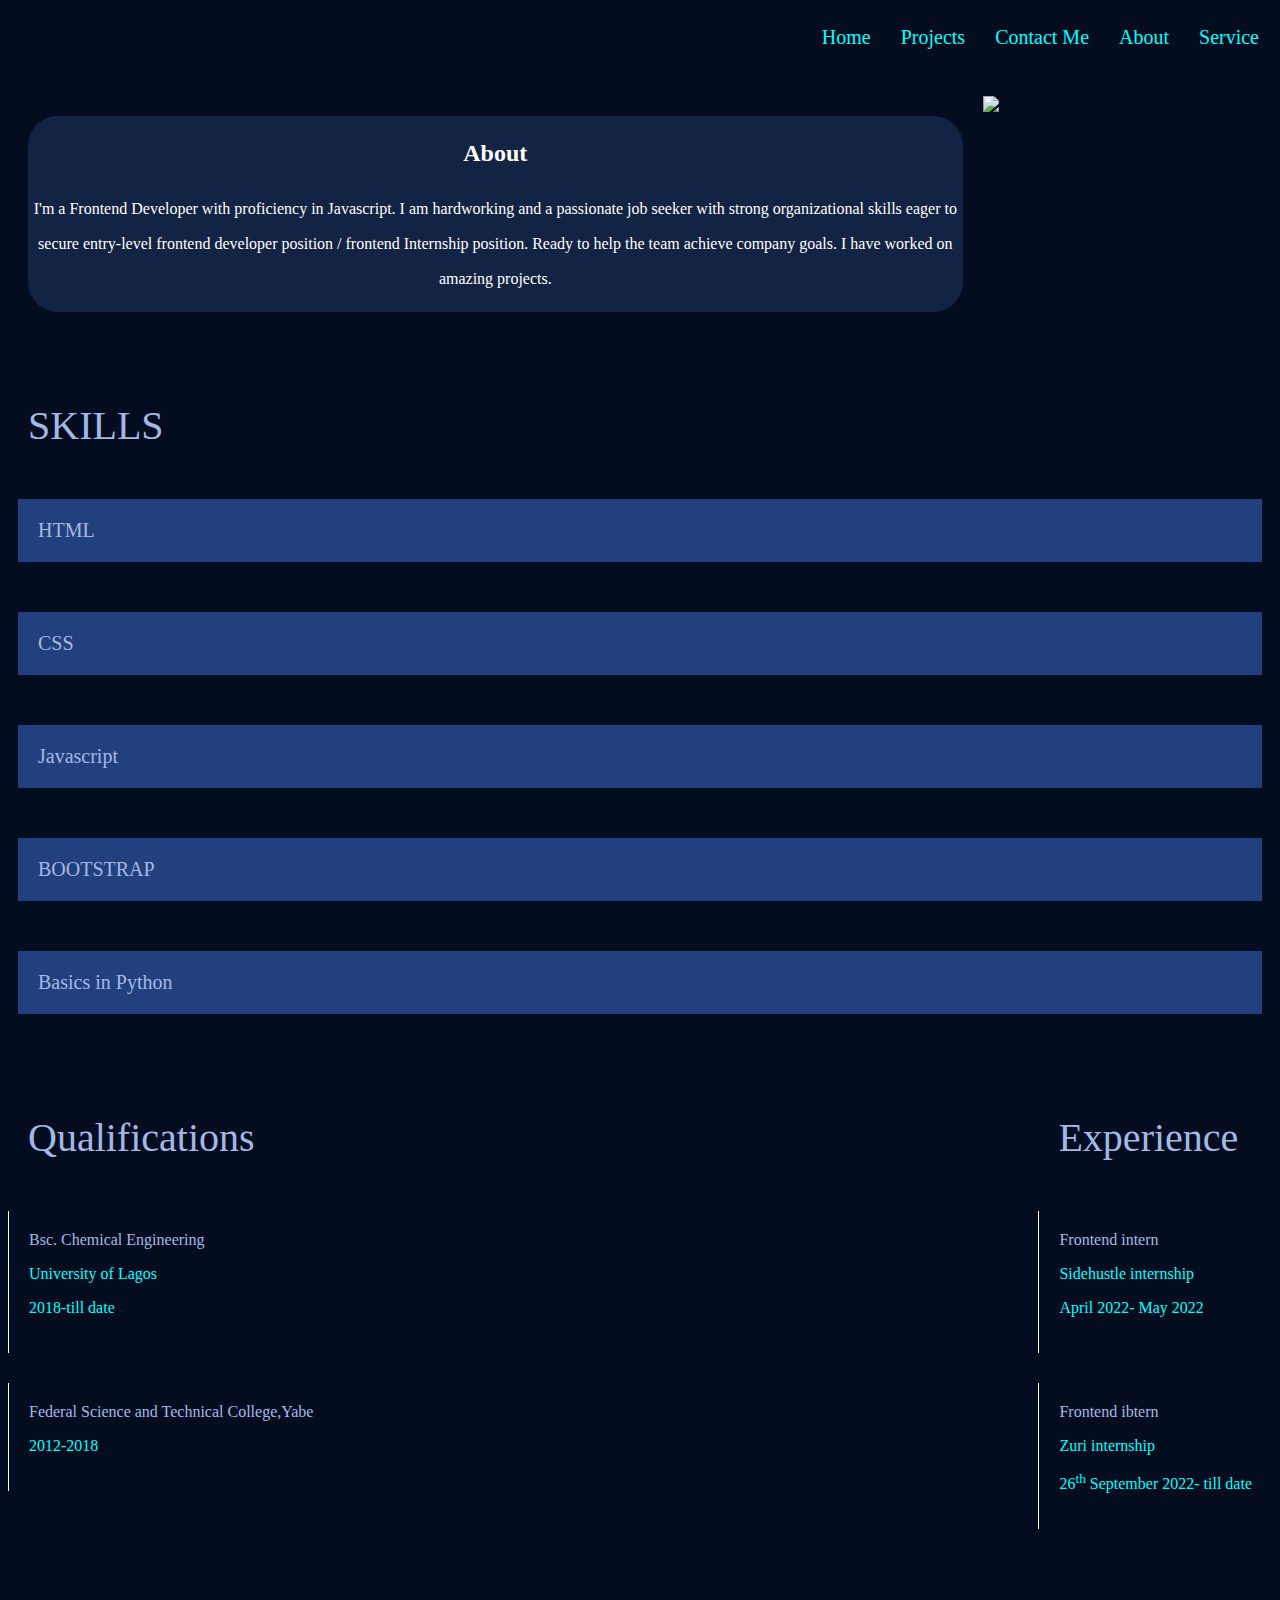
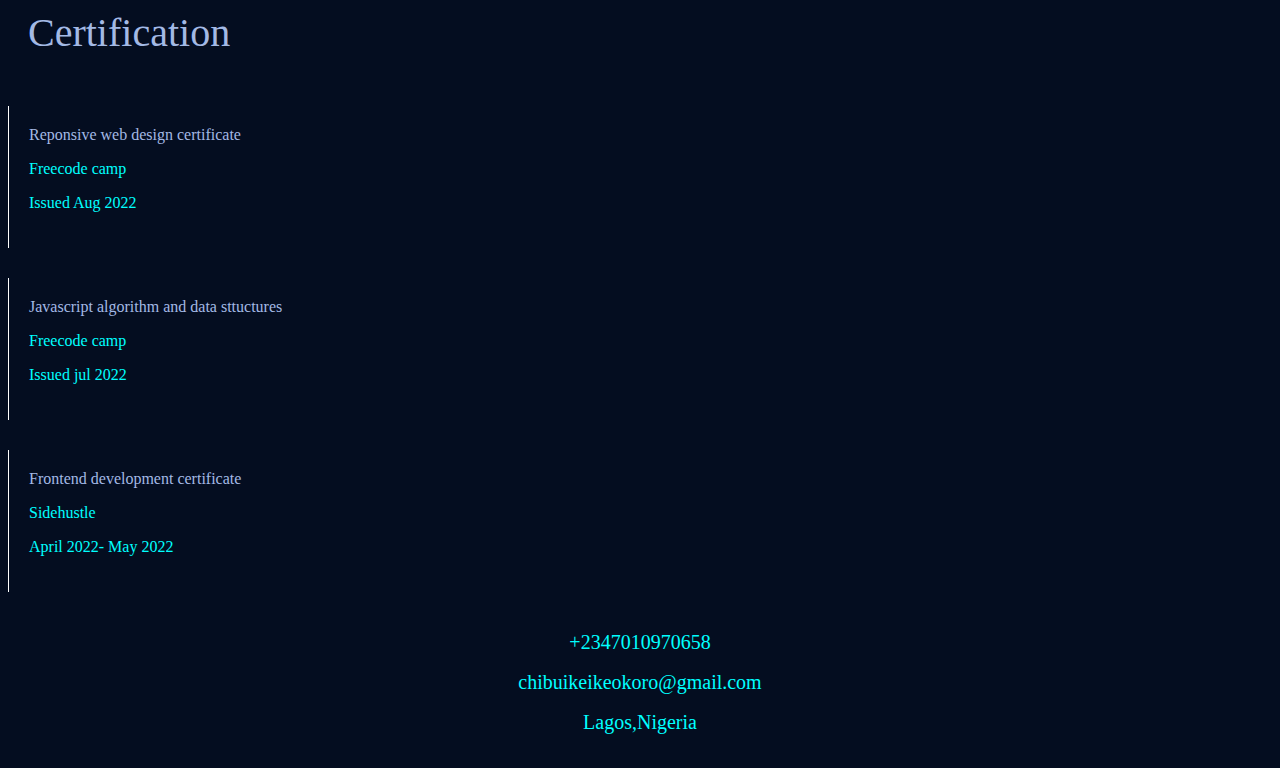
==== about.html @ 89578a20 "files" ====
<!doctype html>
<html>
  <head>
  <title>Portfolio</title>  
   <link rel="stylesheet" href="https://use.fontawesome.com/releases/v5.8.1/css/all.css" integrity="sha384-50oBUHEmvpQ+1lW4y57PTFmhCaXp0ML5d60M1M7uH2+nqUivzIebhndOJK28anvf" crossorigin="anonymous">
     <link rel="stylesheet" href="free.css">
     
    
  </head>
  <body>
    <header>
      <div class="div hid">
        <i class="fa fa-bars"></i>
      </div>
      <br>
      <nav>
        <a href="index.html">Home</a>
        <a href="projects.html">Projects</a>
        <a href="contac.html">Contact Me</a>
        <a href="about.html">About</a>
        <a href="service.html">Service </a>
      </nav>
    </header>
    <script src="port.js">
    </script>
    <div class="about-di">
    <main class=" about-main">
   
      <p>
           <h2>
        About
      </h2>
        I'm a Frontend Developer with proficiency in Javascript.  <div class="dive">

        <div>
          <a href="https://github.com/chibuikes">
        <i class="fab fa-github"></i>
        </a>
      </div>
        <div>
          <a href="
https://www.linkedin.com/in/chibuike-ikeokoro-70377b234">
    <i class="fab fa-linkedin"></i>
    </a>
      </div>
        <div>
          <a href="
https://twitter.com/chibuikeikeoko5?t=gNEnX1745CZD3YQHbOKIAQ&s=08
">
    <i class='fab fa-twitter'></i>
    </a>
      </div>
    </div>I am  hardworking and a passionate job seeker with strong organizational skills eager to secure entry-level frontend developer position / frontend Internship position. Ready to help the team achieve company goals. I have worked on amazing projects.
      </p>
      </main>
       <img src="https://encrypted-tbn0.gstatic.com/images?q=tbn:ANd9GcTX9Qdp9OLLl7xzdfwaSNU_ygG9fHAGkSoWJA&usqp=CAU" sc="chibuike.jpg" class="about-img">
       
    </div>
  
   <div class="about-flex">
      <div class="skill-p2">SKILLS</div>
     <div class="skill-ma">HTML
     </div>
      <div class="skill-ma">CSS
     </div>
      <div class="skill-ma">Javascript
     </div>
   </div>

      
   <div class="skill-flex">
     <div class="skill-ma">BOOTSTRAP
     </div>
      <div class="skill-ma">Basics in Python
     </div>
      
   </div>
   
   
   
   
   
   <div class="qua-div">
<div>
   <div class="skill-p2">Qualifications</div>
 <div class="skill-b">
   Bsc. Chemical Engineering
   <div class="skill-d">
     <p>University of Lagos</p>
       <p>2018-till date</p>
   </div>
 </div>
 
  <div class="skill-b">
   Federal Science and Technical College,Yabe
   <div class="skill-d">
       <p>2012-2018</p>
   </div>
 </div>
</div>



     <div>
        <div class="skill-p2">Experience</div>
 <div class="skill-b">
   Frontend intern
   <div class="skill-d">
     <p>Sidehustle internship</p>
       <p>April 2022- May 2022</p>
   </div>
 </div>
 
  <div class="skill-b">
   Frontend ibtern
   <div class="skill-d">
     <p>Zuri internship</p>
       <p>26<sup>th</sup> September 2022- till date</p>
   </div>
 </div>
     </div>
     
     </div>
     
     
     <div>
        <div class="skill-p2">Certification</div>
 <div class="skill-b">
   Reponsive web design certificate
   <div class="skill-d">
     <p>Freecode camp</p>
       <p>Issued Aug 2022</p>
   </div>
 </div>
 
  <div class="skill-b">
   Javascript algorithm and data sttuctures
   <div class="skill-d">
     <p>Freecode camp</p>
       <p>Issued jul 2022</p>
   </div>
 </div>
 
  <div class="skill-b">
  Frontend development certificate
   <div class="skill-d">
     <p>Sidehustle</p>
       <p>April 2022- May 2022</p>
   </div>
 </div>
     </div>
     
     
     
     
       <footer>
    
      <div class="about-div">
          <div>
            <i class="fas fa-phone"></i> +2347010970658
          </div>
          <div>
     chibuikeikeokoro@gmail.com
          </div>
          <div>
            Lagos,Nigeria
          </div>
        </div>
        </footer>
       <br>
       
  </body>
</html>
---- free.css ----
@media(max-width:500px){
    nav{
    
      display:none;
    }
    span{
   color:hsla(220.6,6.5%,77%,0.99);
      }
    .hid{
      display:block;
    }
    a{
      text-align:center;
      margin:auto;
      display:block;
      font-weight:500;
      text-decoration: none;
      font-size:20px;
      color:cyan;
      margin:0px 3px;
    }
    body{
      background:hsl(227.3,100%,5%);
    }
    .hide{
      display:block;
    }
    
    body{
        background:hsl(220.6,76.5%,7%);
      color:cyan;
      }
      .input{
        color:cyan;
        background:hsla(220.6,56.5%,17%,0.99);
        margin:10px 20px;
        height:30px;
        padding:9px;
        width:80vw;
        border-color:hsla(220.6,56.5%,17%,0.99);
      }
      .textarea{
        height:100px;
        margin:20px;
        padding :10px;
        width:80vw;
        background:hsla(220.6,56.5%,17%,0.99);
      border-color:hsla(220.6,56.5%,17%,0.99);;
      color:cyan;
      }
      .button{
        background:none;
        border:1px solid rgb(0,243,255);
        color:rgb(0,243,255);
        padding: 15px 25px;
        width:80vw;
        margin:20px;
        font-size:20px;
      }
      .dive{
        position:fixed;
        right:0px;
       bottom:20vh;
       color:cyan;
      }
    
      .center{
        margin:20px;
        font-size:20px;
      }
      i{
        color:cyan;
        margin:5px 0px;
        font-size:20px;
      }
       .home-h1{
      font-size:75px;
      margin:10px;
    }
    .home-btag{
      font-size:50px;
    color:hsl(220.6,56.5%,77%);
      
    }
    .home-div{
      display:block;
    color:hsl(220.6,56.5%,77%);
      font-family:monospace;
      font-size:20px;
    
    }
    .home-sec{
      nargin-left:30px
    }
       .proj-div{
        background:hsla(220.6,56.5%,17%,0.99);
        display:flex;
        flex-direction:column;
        margin:20px;
        height:450px;
      }
      .proj-p{
        font-size:20px;
        padding:9px;
        line-height:35px;
 height:50%;
        
      }
      .proj-img{
        height:70%;
        
      }
        .proj-div1{
        margin:200px 0px;
      }
        .proj-h3{
        font-size:30px;
        margin-bottom:-100px;
      }
    
       .about-div{
      text-align:center;
        font-size:20px;
        line-height:40px;
      }
      .about-main{
        color:white;
        
        background:hsla(220.6,56.5%,17%,0.99);
        margin:20px;
        border-radius:30px;
        text-align:center;
        line-height:35px
        
      }
      footer{
        margin:20px 0px;
      }
      .div{
        color:cyan;
      }
      .about-img{
        border:1px solid cyan;
        position:relative;
        left:30px;
        top:20px;
      }
        .skill-ma{
         background:hsla(220.6,56.5%,32%,0.99);
        font-size:20px;
         margin:50px 10px;
         color:hsl(220.6,56.5%,77%);
         padding:20px;
         
       }
       .skill-p2{
         margin:50px 20px;
         color:hsl(220.6,56.5%,77%);
         font-weight:500;
         font-size:40px;
         
       }
       .skill-b{
         border-left:1px solid white;
         padding:20px;
        color:hsl(220.6,56.5%,77%);
        margin:30px 0px;
       }
       .skill-d{
         color:cyan;
       }
        .service-div,b{
        text-align:center;
        margin:10px;
      }
      .service-div1{
        text-align:center;
        background:hsla(220.6,56.5%,20%,0.99);
        font-size:20px;
        padding:20px;
        margin:20px;
      }
  }
    @media(min-width:520px){
      nav{
  float:right;
  
    }
    a{
      font-size:20px;
      font-weight:400;
      text-decoration: none;
      color:cyan;
      margin:0px 13px;
    }
    body{
        background:hsl(220.6,76.5%,7%);
        color:cyan;
      }
      .input{
        font-size:30px;
        color:cyan;
        background:hsla(220.6,56.5%,17%,0.99);
        margin:10px 20px;
        height:30px;
        padding:9px;
        width:80vw;
        border-color:hsla(220.6,56.5%,17%,0.99);
      }
      .textarea{
        height:100px;
        margin:20px;
        padding :10px;
        width:80vw;
        font-size:30px;
        background:hsla(220.6,56.5%,17%,0.99);
      border-color:hsla(220.6,56.5%,17%,0.99);
      color:cyan;
      
      }
      .button{
        background:none;
        border:1px solid rgb(0,243,255);
        color:rgb(0,243,255);
        padding: 15px 25px;
        width:80vw;
        margin:20px;
        font-size:30px;
      }
      .dive{
        position:fixed;
        right:20px;
        top:70vh;
        color:cyan;
    
      }
      
      i{
        color:cyan;
        width:50px;
        height:50px;
        margin:25px 0px;
      }
      .center{
        margin:20px;
        font-size:20px;
      }
      .p{
        font-size:30px;
      }
      .hid{
        display:none;
      }
       .home-h1{
      font-size:75px;
      margin:10px;
    }
    .home-btag{
      font-size:50px;
    color:hsl(220.6,56.5%,77%);
      
    }
    .home-div{
      display:block;
    color:hsl(220.6,56.5%,77%);
      font-family:monospace;
      font-size:20px;
    
    }
    .home-sec{
      nargin-left:30px
    }
     .proj-div{
        background:hsla(220.6,56.5%,17%,0.99);
        display:flex;
        justify-content:center;
        width:95vw;
      }
      .proj-p{
        font-size:30px;
        padding:23px;
        width:50%;
        line-height:50px;
        border-radius:30px;
      }
      .proj-img{
        width:50%;
      }
      .proj-div1{
        margin:90px 0px;
      }
      .proj-h3{
        font-size:40px;
      }
        span{
   color:hsla(220.6,6.5%,77%,0.99);;
   font-size:35px;
      }
       
       .div{
        position:fixed;
        right:0px;
      }
      
       .about-main{
        color:white;
        
        background:hsla(220.6,56.5%,17%,0.99);
        margin:20px;
        border-radius:30px;
        text-align:center;
        line-height:35px
        
      }
      
  
      
      .about-div{
      text-align:center;
        font-size:20px;
        line-height:40px;
      }
      .about-di{
        margin:70px 0px;
        display:flex;
        width:100vw;
      }
      .about-img{
        width:50%;
      
      }
        .skill-ma{
         background:hsla(220.6,56.5%,32%,0.99);
        font-size:20px;
         margin:50px 10px;
         color:hsl(220.6,56.5%,77%);
         padding:20px;
         
       }
       .skill-p2{
         margin:50px 20px;
         color:hsl(220.6,56.5%,77%);
         font-weight:500;
         font-size:40px;
         
       }
       .skill-b{
         border-left:1px solid white;
         padding:20px;
        color:hsl(220.6,56.5%,77%);
        margin:30px 0px;
       }
       .skill-d{
         color:cyan;
       }
        .qua-div{
          display:flex;
          justify-content:space-between ;
        }
             .service-div,b{
        text-align:center;
        margin:10px;
      }
      .service-div1{
        text-align:center;
        background:hsla(220.6,56.5%,20%,0.99);
        font-size:20px;
        padding:20px;
        margin:20px;
      }
    
      .service-flex{
        display:flex;
      }

    }
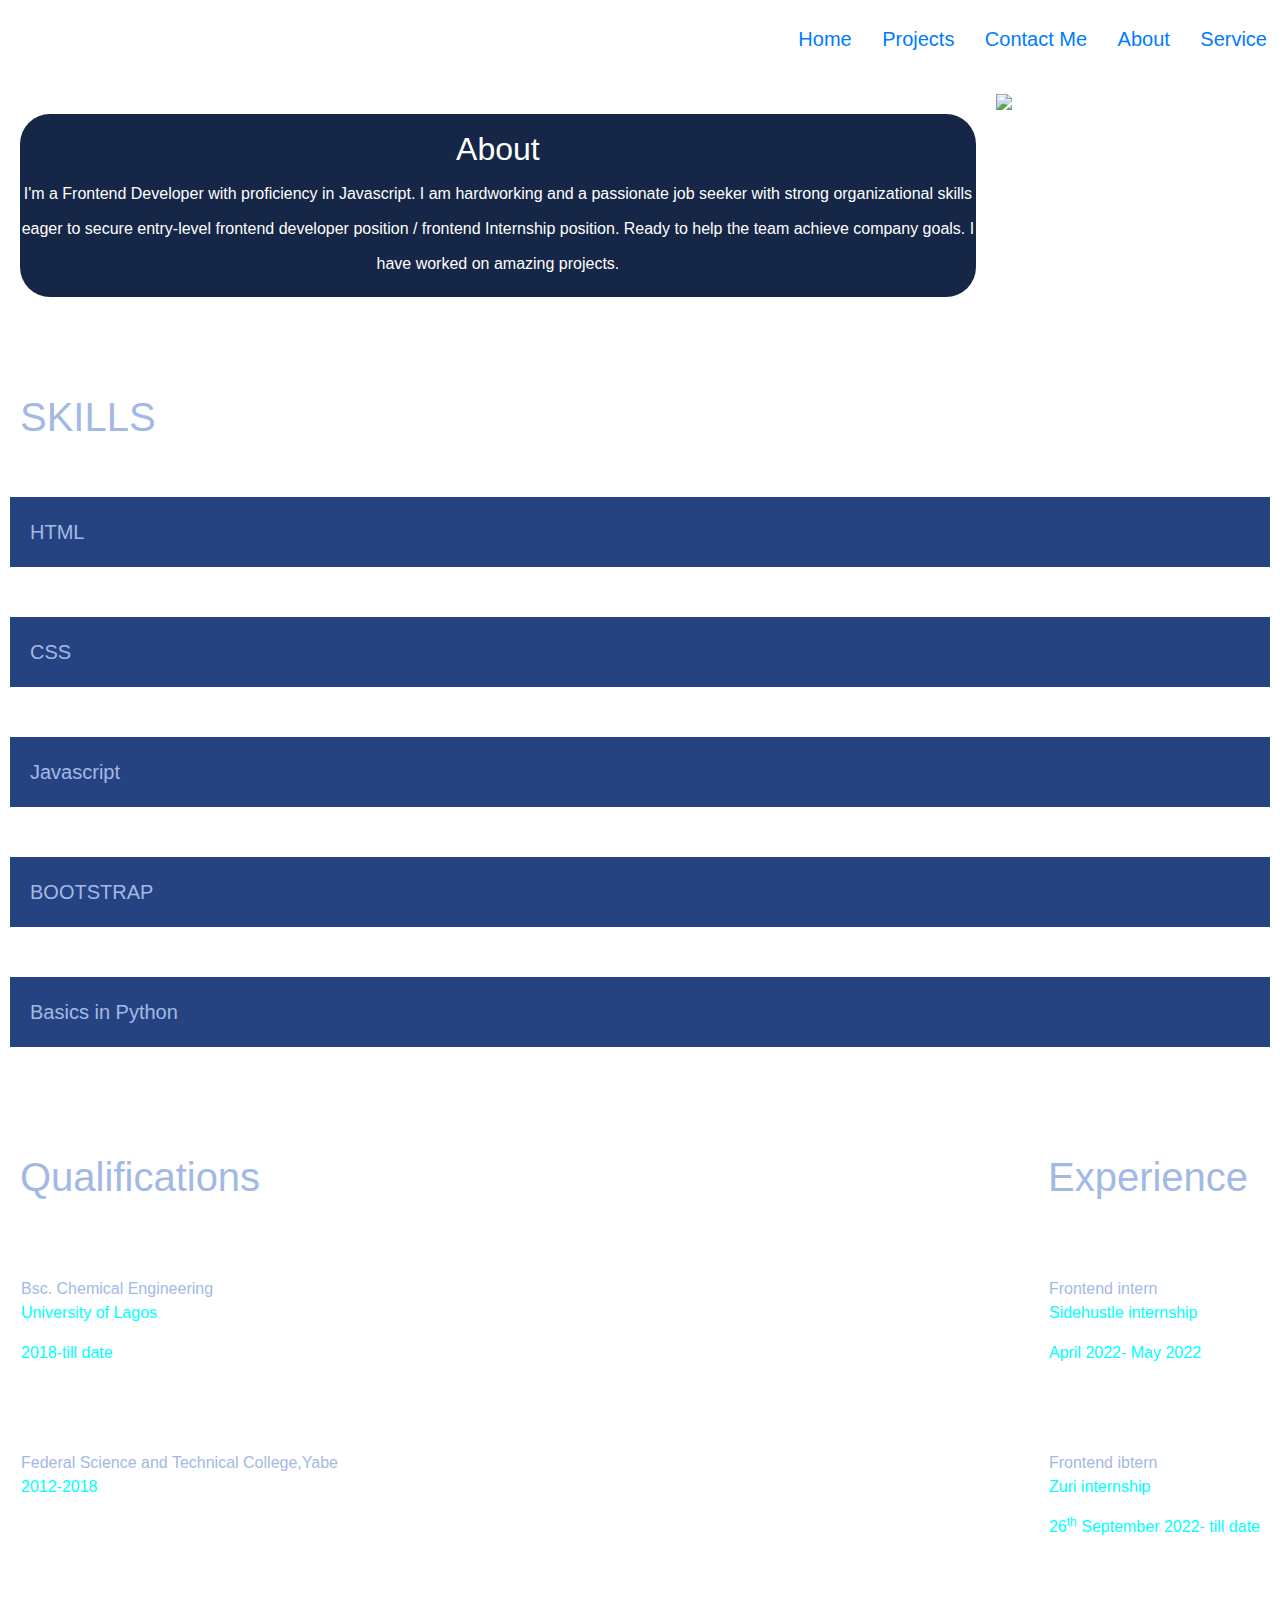
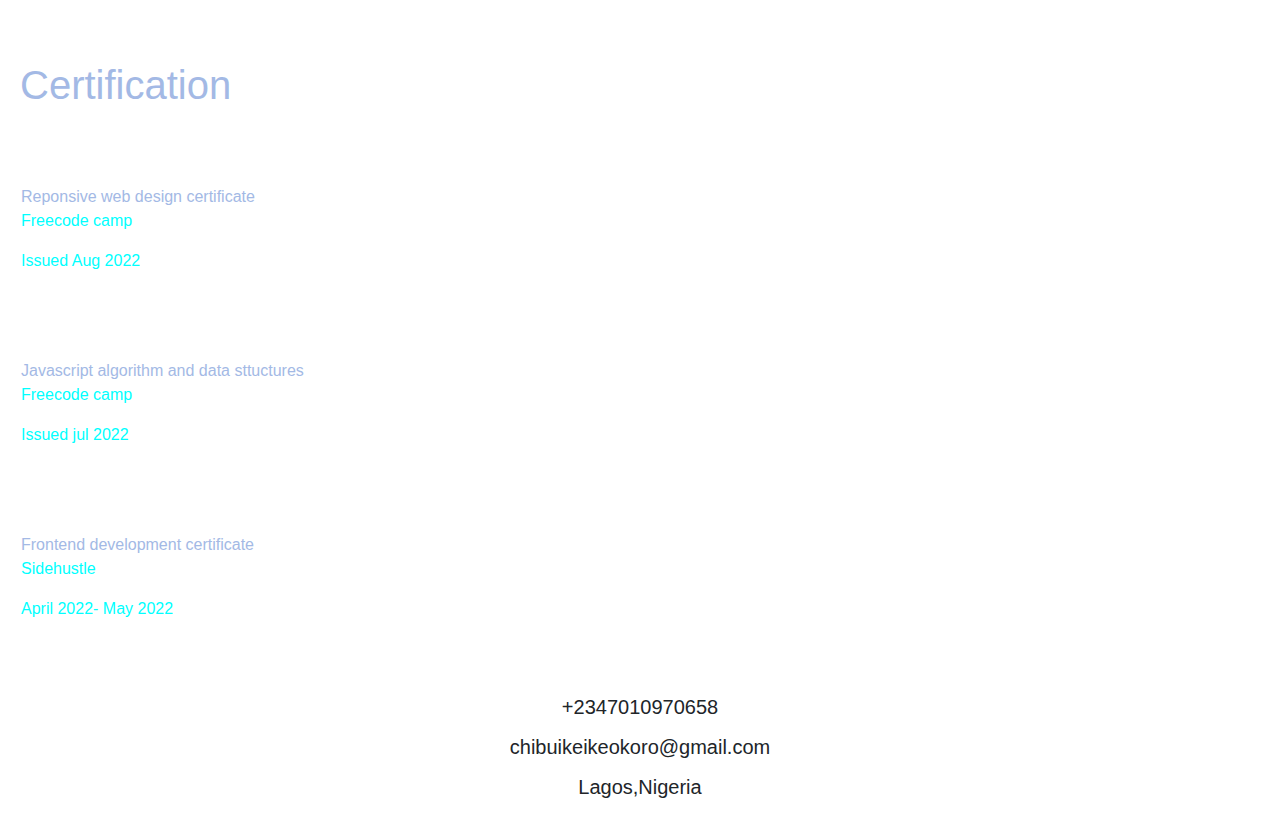
==== commit 71529b6c: "about.html" ====
--- a/about.html
+++ b/about.html
@@ -4,7 +4,8 @@
   <title>Portfolio</title>  
    <link rel="stylesheet" href="https://use.fontawesome.com/releases/v5.8.1/css/all.css" integrity="sha384-50oBUHEmvpQ+1lW4y57PTFmhCaXp0ML5d60M1M7uH2+nqUivzIebhndOJK28anvf" crossorigin="anonymous">
      <link rel="stylesheet" href="free.css">
-     
+     <link rel="stylesheet" href="https://cdn.jsdelivr.net/npm/bootstrap@4.3.1/dist/css/bootstrap.min.css" integrity="sha384-ggOyR0iXCbMQv3Xipma34MD+dH/1fQ784/j6cY/iJTQUOhcWr7x9JvoRxT2MZw1T" crossorigin="anonymous">
+
     
   </head>
   <body>
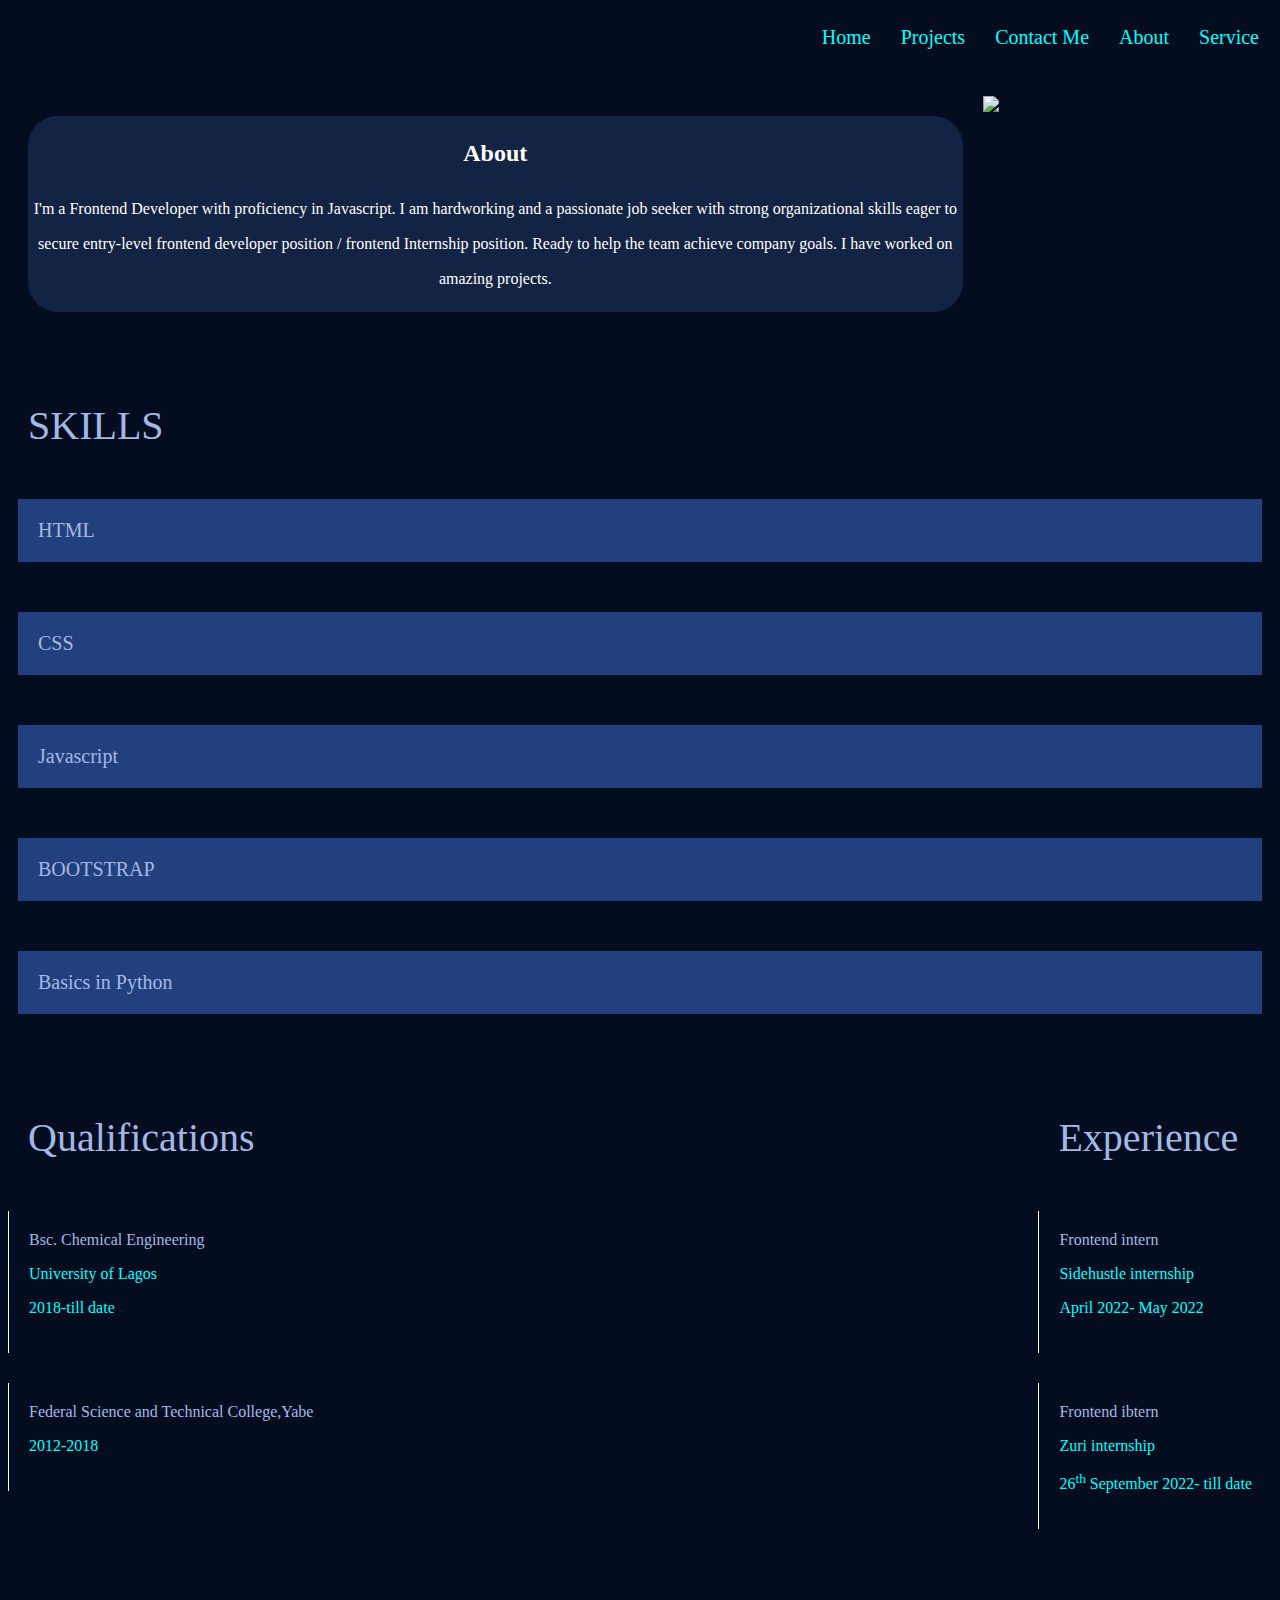
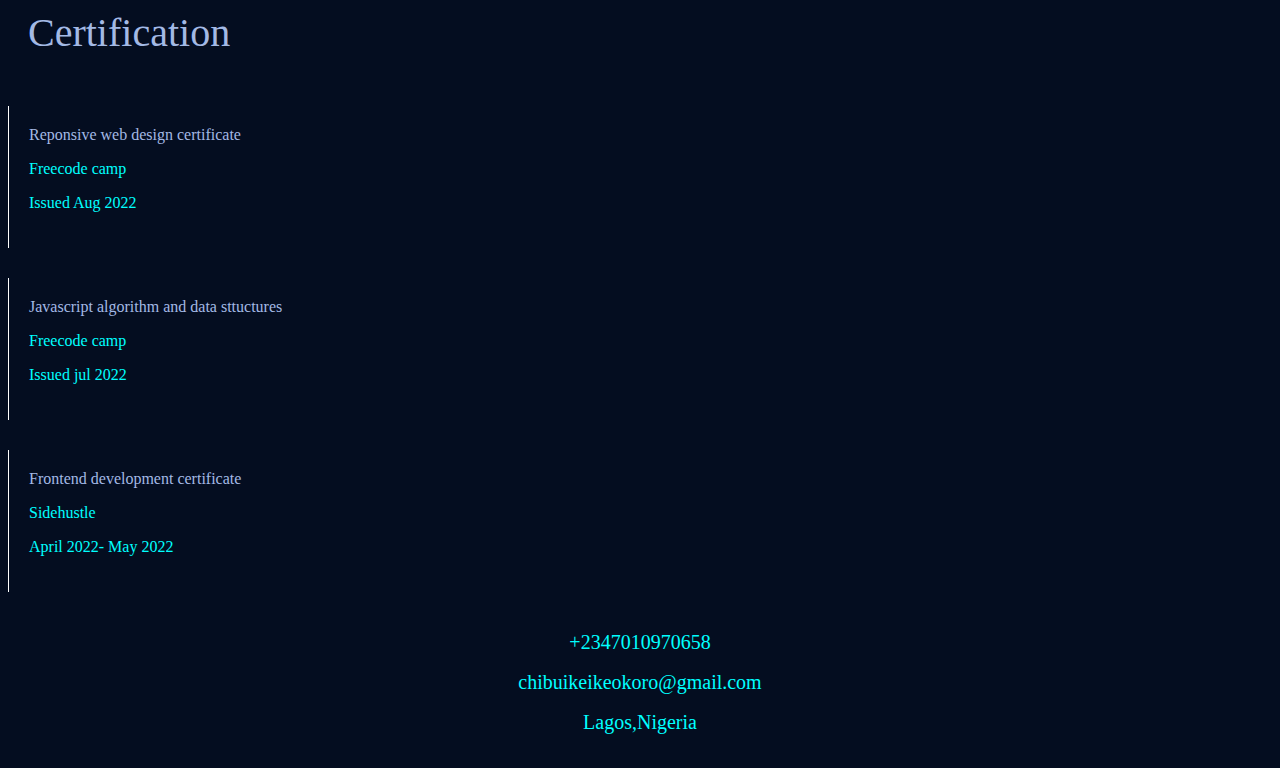
==== commit 0f09e469: "about.html" ====
--- a/about.html
+++ b/about.html
@@ -4,7 +4,6 @@
   <title>Portfolio</title>  
    <link rel="stylesheet" href="https://use.fontawesome.com/releases/v5.8.1/css/all.css" integrity="sha384-50oBUHEmvpQ+1lW4y57PTFmhCaXp0ML5d60M1M7uH2+nqUivzIebhndOJK28anvf" crossorigin="anonymous">
      <link rel="stylesheet" href="free.css">
-     <link rel="stylesheet" href="https://cdn.jsdelivr.net/npm/bootstrap@4.3.1/dist/css/bootstrap.min.css" integrity="sha384-ggOyR0iXCbMQv3Xipma34MD+dH/1fQ784/j6cY/iJTQUOhcWr7x9JvoRxT2MZw1T" crossorigin="anonymous">
 
     
   </head>
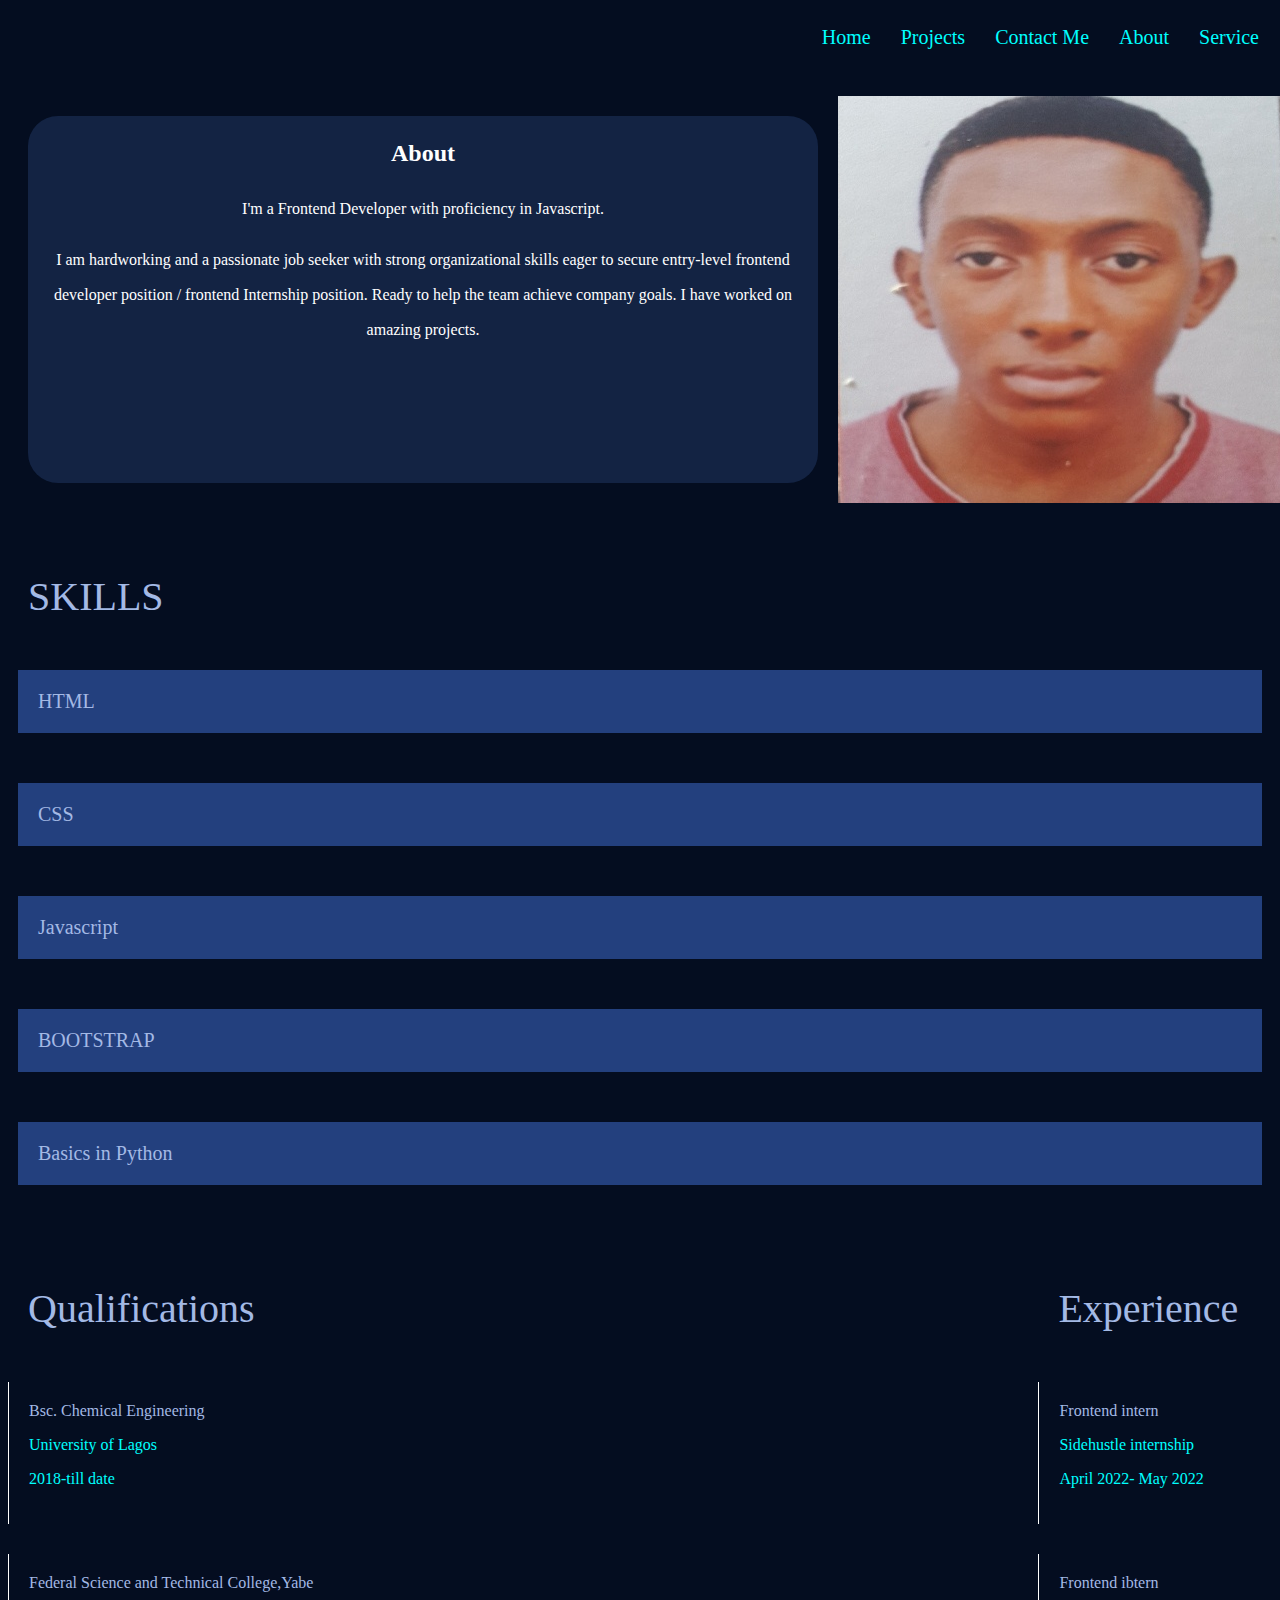
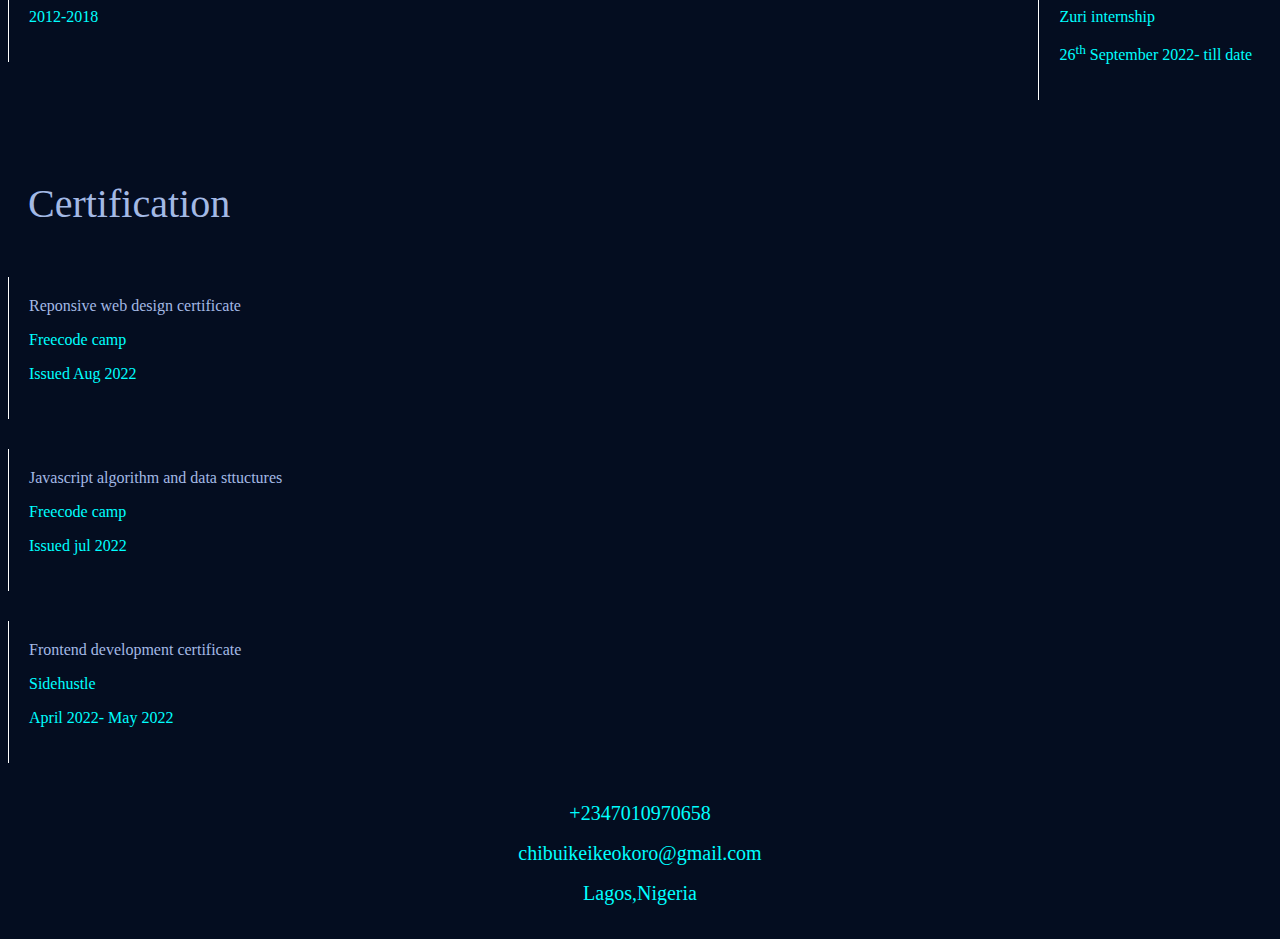
==== commit 54b3291d: "glurd" ====
--- a/about.html
+++ b/about.html
@@ -1,10 +1,10 @@
 <!doctype html>
-<html>
+<html lang="en">
   <head>
   <title>Portfolio</title>  
    <link rel="stylesheet" href="https://use.fontawesome.com/releases/v5.8.1/css/all.css" integrity="sha384-50oBUHEmvpQ+1lW4y57PTFmhCaXp0ML5d60M1M7uH2+nqUivzIebhndOJK28anvf" crossorigin="anonymous">
      <link rel="stylesheet" href="free.css">
-
+     
     
   </head>
   <body>
@@ -24,6 +24,7 @@
     <script src="port.js">
     </script>
     <div class="about-di">
+   
     <main class=" about-main">
    
       <p>
@@ -50,10 +51,10 @@
     <i class='fab fa-twitter'></i>
     </a>
       </div>
-    </div>I am  hardworking and a passionate job seeker with strong organizational skills eager to secure entry-level frontend developer position / frontend Internship position. Ready to help the team achieve company goals. I have worked on amazing projects.
+    </div><p>I am  hardworking and a passionate job seeker with strong organizational skills eager to secure entry-level frontend developer position / frontend Internship position. Ready to help the team achieve company goals. I have worked on amazing projects.
       </p>
       </main>
-       <img src="https://encrypted-tbn0.gstatic.com/images?q=tbn:ANd9GcTX9Qdp9OLLl7xzdfwaSNU_ygG9fHAGkSoWJA&usqp=CAU" sc="chibuike.jpg" class="about-img">
+       <img alt="https://encrypted-tbn0.gstatic.com/images?q=tbn:ANd9GcTX9Qdp9OLLl7xzdfwaSNU_ygG9fHAGkSoWJA&usqp=CAU" src="chibuike.jpg" class="about-img">
        
     </div>
   
@@ -170,4 +171,4 @@
        <br>
        
   </body>
-</html>
+</html>--- a/free.css
+++ b/free.css
@@ -91,7 +91,7 @@
     
     }
     .home-sec{
-      nargin-left:30px
+      margin-left:30px
     }
        .proj-div{
         background:hsla(220.6,56.5%,17%,0.99);
@@ -142,9 +142,7 @@
       }
       .about-img{
         border:1px solid cyan;
-        position:relative;
-        left:30px;
-        top:20px;
+        nax-width:100%;
       }
         .skill-ma{
          background:hsla(220.6,56.5%,32%,0.99);
@@ -269,7 +267,7 @@
     
     }
     .home-sec{
-      nargin-left:30px
+      margin-left:30px
     }
      .proj-div{
         background:hsla(220.6,56.5%,17%,0.99);
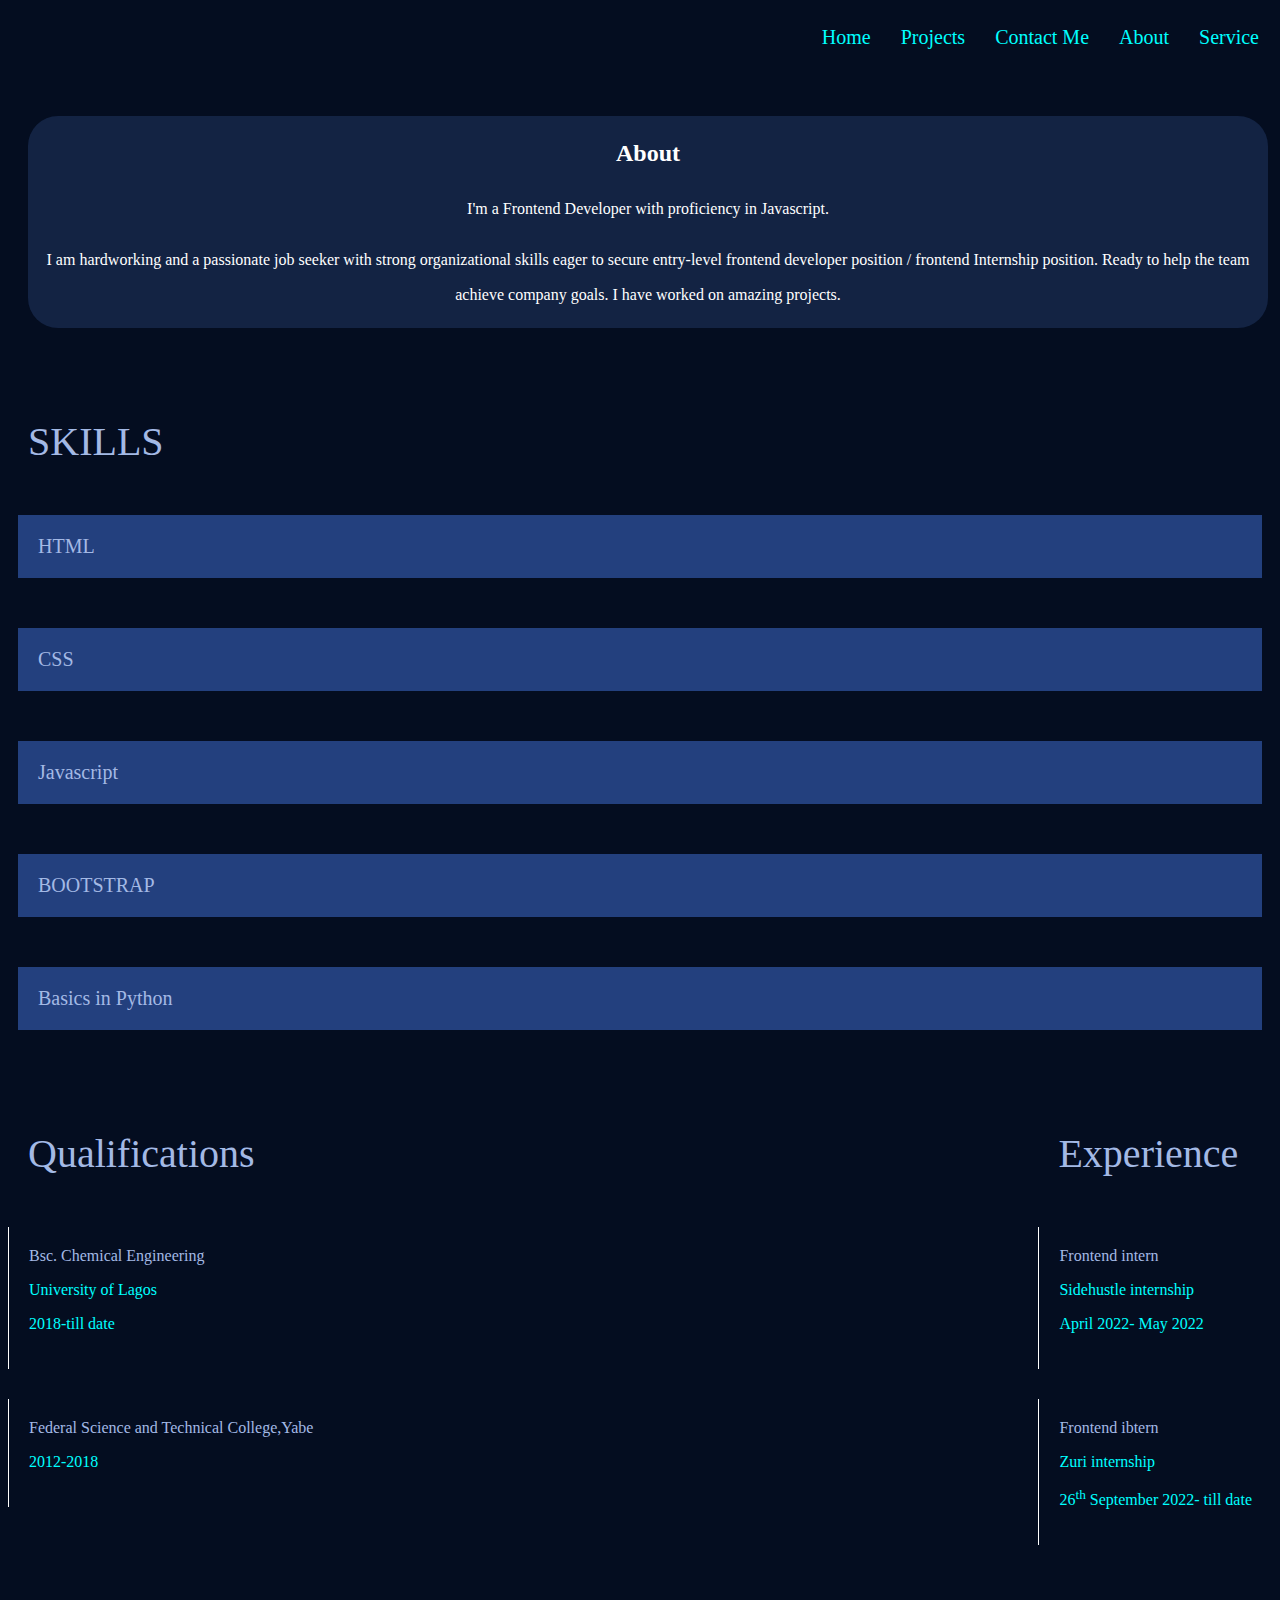
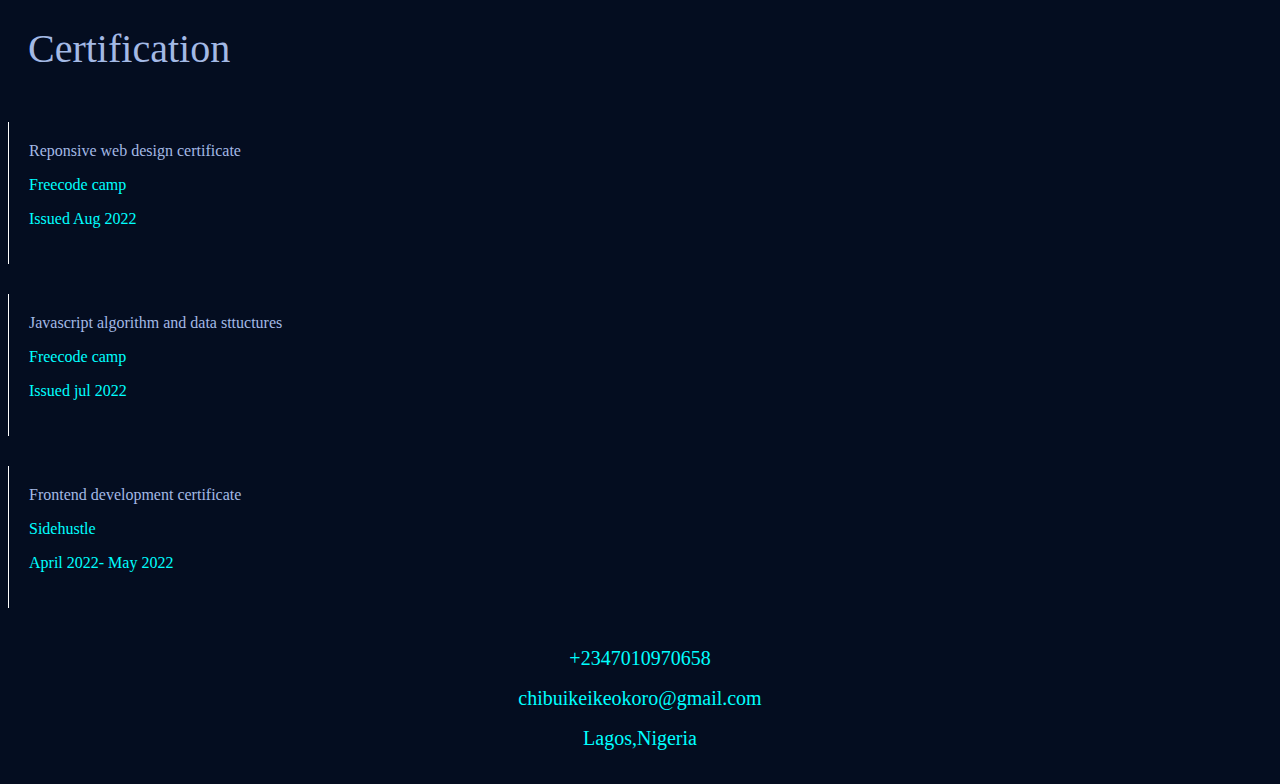
==== commit eaac2378: "Update about.html" ====
--- a/about.html
+++ b/about.html
@@ -3,7 +3,383 @@
   <head>
   <title>Portfolio</title>  
    <link rel="stylesheet" href="https://use.fontawesome.com/releases/v5.8.1/css/all.css" integrity="sha384-50oBUHEmvpQ+1lW4y57PTFmhCaXp0ML5d60M1M7uH2+nqUivzIebhndOJK28anvf" crossorigin="anonymous">
-     <link rel="stylesheet" href="free.css">
+     <style>
+
+ @media(max-width:500px){
+    nav{
+    
+      display:none;
+    }
+    span{
+   color:hsla(220.6,6.5%,77%,0.99);
+      }
+    .hid{
+      display:block;
+    }
+    a{
+      text-align:center;
+      margin:auto;
+      display:block;
+      font-weight:500;
+      text-decoration: none;
+      font-size:20px;
+      color:cyan;
+      margin:0px 3px;
+    }
+    body{
+      background:hsl(227.3,100%,5%);
+    }
+    .hide{
+      display:block;
+    }
+    
+    body{
+        background:hsl(220.6,76.5%,7%);
+      color:cyan;
+      }
+      .input{
+        color:cyan;
+        background:hsla(220.6,56.5%,17%,0.99);
+        margin:10px 20px;
+        height:30px;
+        padding:9px;
+        width:80vw;
+        border-color:hsla(220.6,56.5%,17%,0.99);
+      }
+      .textarea{
+        height:100px;
+        margin:20px;
+        padding :10px;
+        width:80vw;
+        background:hsla(220.6,56.5%,17%,0.99);
+      border-color:hsla(220.6,56.5%,17%,0.99);;
+      color:cyan;
+      }
+      .button{
+        background:none;
+        border:1px solid rgb(0,243,255);
+        color:rgb(0,243,255);
+        padding: 15px 25px;
+        width:80vw;
+        margin:20px;
+        font-size:20px;
+      }
+      .dive{
+        position:fixed;
+        right:0px;
+       bottom:20vh;
+       color:cyan;
+      }
+    
+      .center{
+        margin:20px;
+        font-size:20px;
+      }
+      i{
+        color:cyan;
+        margin:5px 0px;
+        font-size:20px;
+      }
+       .home-h1{
+      font-size:75px;
+      margin:10px;
+    }
+    .home-btag{
+      font-size:50px;
+    color:hsl(220.6,56.5%,77%);
+      
+    }
+    .home-div{
+      display:block;
+    color:hsl(220.6,56.5%,77%);
+      font-family:monospace;
+      font-size:20px;
+    
+    }
+    .home-sec{
+      margin-left:30px
+    }
+       .proj-div{
+        background:hsla(220.6,56.5%,17%,0.99);
+        display:flex;
+        flex-direction:column;
+        margin:20px;
+        height:450px;
+      }
+      .proj-p{
+        font-size:20px;
+        padding:9px;
+        line-height:35px;
+ height:50%;
+        
+      }
+      .proj-img{
+        height:70%;
+        
+      }
+        .proj-div1{
+        margin:200px 0px;
+      }
+        .proj-h3{
+        font-size:30px;
+        margin-bottom:-100px;
+      }
+    
+       .about-div{
+      text-align:center;
+        font-size:20px;
+        line-height:40px;
+      }
+      .about-main{
+        color:white;
+        
+        background:hsla(220.6,56.5%,17%,0.99);
+        margin:20px;
+        border-radius:30px;
+        text-align:center;
+        line-height:35px
+        
+      }
+      footer{
+        margin:20px 0px;
+      }
+      .div{
+        color:cyan;
+      }
+      .about-img{
+        border:1px solid cyan;
+        max-width:100%;
+      }
+        .skill-ma{
+         background:hsla(220.6,56.5%,32%,0.99);
+        font-size:20px;
+         margin:50px 10px;
+         color:hsl(220.6,56.5%,77%);
+         padding:20px;
+         
+       }
+       .skill-p2{
+         margin:50px 20px;
+         color:hsl(220.6,56.5%,77%);
+         font-weight:500;
+         font-size:40px;
+         
+       }
+       .skill-b{
+         border-left:1px solid white;
+         padding:20px;
+        color:hsl(220.6,56.5%,77%);
+        margin:30px 0px;
+       }
+       .skill-d{
+         color:cyan;
+       }
+        .service-div,b{
+        text-align:center;
+        margin:10px;
+      }
+      .service-div1{
+        text-align:center;
+        background:hsla(220.6,56.5%,20%,0.99);
+        font-size:20px;
+        padding:20px;
+        margin:20px;
+      }
+  }
+    @media(min-width:520px){
+      nav{
+  float:right;
+  
+    }
+    a{
+      font-size:20px;
+      font-weight:400;
+      text-decoration: none;
+      color:cyan;
+      margin:0px 13px;
+    }
+    body{
+        background:hsl(220.6,76.5%,7%);
+        color:cyan;
+      }
+      .input{
+        font-size:30px;
+        color:cyan;
+        background:hsla(220.6,56.5%,17%,0.99);
+        margin:10px 20px;
+        height:30px;
+        padding:9px;
+        width:80vw;
+        border-color:hsla(220.6,56.5%,17%,0.99);
+      }
+      .textarea{
+        height:100px;
+        margin:20px;
+        padding :10px;
+        width:80vw;
+        font-size:30px;
+        background:hsla(220.6,56.5%,17%,0.99);
+      border-color:hsla(220.6,56.5%,17%,0.99);
+      color:cyan;
+      
+      }
+      .button{
+        background:none;
+        border:1px solid rgb(0,243,255);
+        color:rgb(0,243,255);
+        padding: 15px 25px;
+        width:80vw;
+        margin:20px;
+        font-size:30px;
+      }
+      .dive{
+        position:fixed;
+        right:20px;
+        top:70vh;
+        color:cyan;
+    
+      }
+      
+      i{
+        color:cyan;
+        width:50px;
+        height:50px;
+        margin:25px 0px;
+      }
+      .center{
+        margin:20px;
+        font-size:20px;
+      }
+      .p{
+        font-size:30px;
+      }
+      .hid{
+        display:none;
+      }
+       .home-h1{
+      font-size:75px;
+      margin:10px;
+    }
+    .home-btag{
+      font-size:50px;
+    color:hsl(220.6,56.5%,77%);
+      
+    }
+    .home-div{
+      display:block;
+    color:hsl(220.6,56.5%,77%);
+      font-family:monospace;
+      font-size:20px;
+    
+    }
+    .home-sec{
+      margin-left:30px
+    }
+     .proj-div{
+        background:hsla(220.6,56.5%,17%,0.99);
+        display:flex;
+        justify-content:center;
+        width:95vw;
+      }
+      .proj-p{
+        font-size:30px;
+        padding:23px;
+        width:50%;
+        line-height:50px;
+        border-radius:30px;
+      }
+      .proj-img{
+        width:50%;
+      }
+      .proj-div1{
+        margin:90px 0px;
+      }
+      .proj-h3{
+        font-size:40px;
+      }
+        span{
+   color:hsla(220.6,6.5%,77%,0.99);;
+   font-size:35px;
+      }
+       
+       .div{
+        position:fixed;
+        right:0px;
+      }
+      
+       .about-main{
+        color:white;
+        
+        background:hsla(220.6,56.5%,17%,0.99);
+        margin:20px;
+        border-radius:30px;
+        text-align:center;
+        line-height:35px
+        
+      }
+      
+  
+      
+      .about-div{
+      text-align:center;
+        font-size:20px;
+        line-height:40px;
+      }
+      .about-di{
+        margin:70px 0px;
+        display:flex;
+        width:100vw;
+      }
+      .about-img{
+        width:50%;
+      
+      }
+        .skill-ma{
+         background:hsla(220.6,56.5%,32%,0.99);
+        font-size:20px;
+         margin:50px 10px;
+         color:hsl(220.6,56.5%,77%);
+         padding:20px;
+         
+       }
+       .skill-p2{
+         margin:50px 20px;
+         color:hsl(220.6,56.5%,77%);
+         font-weight:500;
+         font-size:40px;
+         
+       }
+       .skill-b{
+         border-left:1px solid white;
+         padding:20px;
+        color:hsl(220.6,56.5%,77%);
+        margin:30px 0px;
+       }
+       .skill-d{
+         color:cyan;
+       }
+        .qua-div{
+          display:flex;
+          justify-content:space-between ;
+        }
+             .service-div,b{
+        text-align:center;
+        margin:10px;
+      }
+      .service-div1{
+        text-align:center;
+        background:hsla(220.6,56.5%,20%,0.99);
+        font-size:20px;
+        padding:20px;
+        margin:20px;
+      }
+    
+      .service-flex{
+        display:flex;
+      }
+
+    }
+</style>
      
     
   </head>
@@ -54,8 +430,8 @@
     </div><p>I am  hardworking and a passionate job seeker with strong organizational skills eager to secure entry-level frontend developer position / frontend Internship position. Ready to help the team achieve company goals. I have worked on amazing projects.
       </p>
       </main>
-       <img alt="https://encrypted-tbn0.gstatic.com/images?q=tbn:ANd9GcTX9Qdp9OLLl7xzdfwaSNU_ygG9fHAGkSoWJA&usqp=CAU" src="chibuike.jpg" class="about-img">
-       
+<!--       <img alt="https://encrypted-tbn0.gstatic.com/images?q=tbn:ANd9GcTX9Qdp9OLLl7xzdfwaSNU_ygG9fHAGkSoWJA&usqp=CAU" src="chibuike.jpg" class="about-img">
+       -->
     </div>
   
    <div class="about-flex">
@@ -171,4 +547,4 @@
        <br>
        
   </body>
-</html>+</html>
